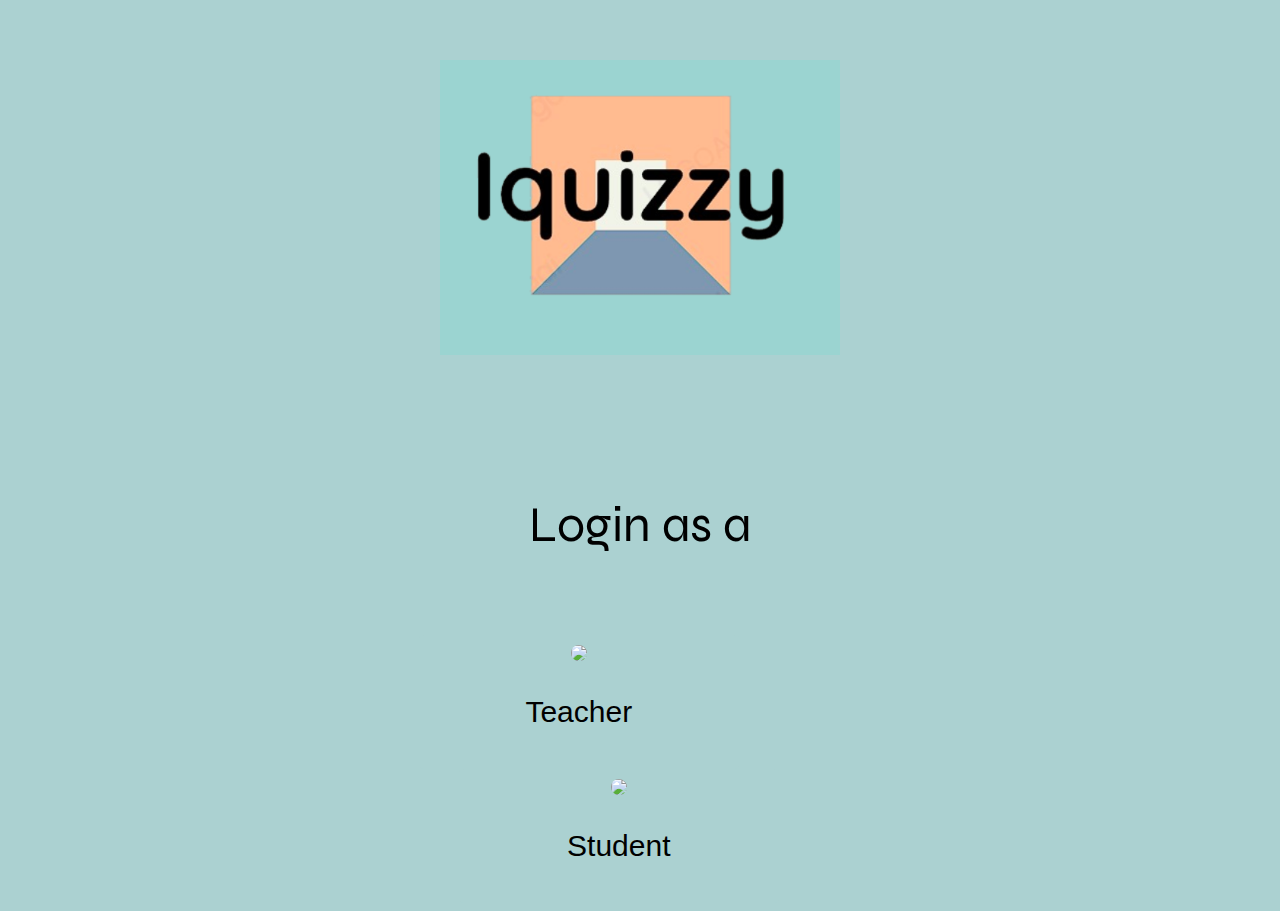
==== index.html @ 36302c4b "nomenclature" ====
<!DOCTYPE html>
<html>
    <head>
        <link rel="stylesheet" href="page1.css">
        <link rel="preconnect" href="https://fonts.googleapis.com">
        <link rel="preconnect" href="https://fonts.gstatic.com" crossorigin>
        <link href="https://fonts.googleapis.com/css2?family=Syne&display=swap" rel="stylesheet">
        <title>iQuizzy</title>
    </head>
    <body>
        
        <div class="heading1 div">
           <img class="heading1_pic" src="public/iquizzy_logo.png">
        </div>

        <div class="heading2_div">
            <p class="heading2_text">
                Login as a 
            </p>
        </div>

        <div class="identity-confirm">
            <a href="../professor login/professor_login.html">
                <div class="prof-id">
                    <div class="prof-image-div">
                        <img class="prof-image" src="page1_professor.jpeg">
                    </div>
                    <div class="Teacher-div">
                        <p class="Teacher-text">
                            Teacher
                        </p>
                    </div>
                </div>
            </a>
            <div class="student-id">
                <div class="student-image-div">
                    <img class="student-image" src="page1_student.jpeg">
                </div>
                <div class="student-div">
                    <p class="student-text">
                        Student
                    </p>
                </div>
            </div>
        </div>
    </body>
</html>
---- page1.css ----
p {
    font-family: Syne, 'Courier New', Courier, monospace;
}

* {background-color: rgb(171, 209, 209)}

.heading1_pic {
    display: block;
    margin-left: auto;
    margin-right: auto;
    width: 40%;
    width: 400px;
    margin-top: 60px;

}

.heading1 div {
    display: inline-block;
    
}

.heading2_div {
    margin-top: 140px;
    
}
.heading2_text {
    text-align: center;
    font-size: 50px;
    color: black;
}



.prof-image,
.student-image {
    width: 200px; 
    border-radius: 20px;   

}

.identity-confirm {
    display: block;
    margin-left: auto;
    margin-right: auto;
    width: 35%;
    margin-top: 80px;

}


.prof-id,
.student-id {
    text-align: center;
    border: none;
    border-radius: 5px;
    width: 300px;
    display: inline-block;
    padding: 10px;


}

.student-id {
    margin-left: 40px;
}
.Teacher-text,
.student-text {
    font-family: sans-serif;
    font-size: 30px;
    color: black;
    
}
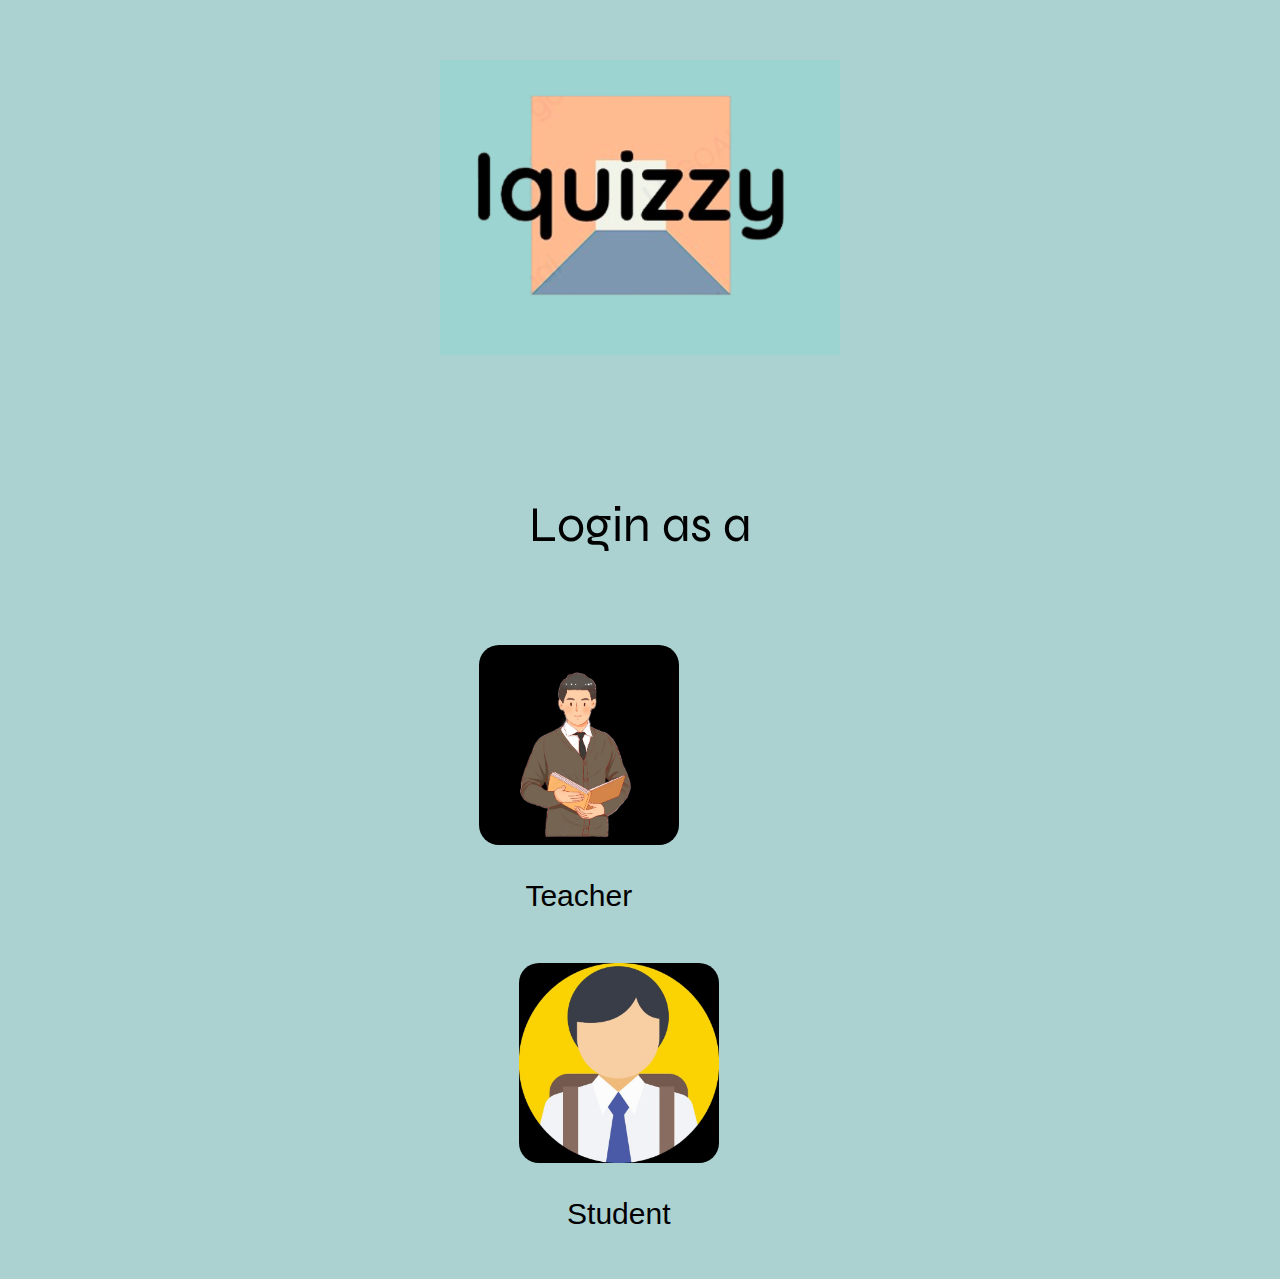
==== commit c88939ed: "12" ====
--- a/index.html
+++ b/index.html
@@ -1,7 +1,7 @@
 <!DOCTYPE html>
 <html>
     <head>
-        <link rel="stylesheet" href="page1.css">
+        <link rel="stylesheet" href="index.css">
         <link rel="preconnect" href="https://fonts.googleapis.com">
         <link rel="preconnect" href="https://fonts.gstatic.com" crossorigin>
         <link href="https://fonts.googleapis.com/css2?family=Syne&display=swap" rel="stylesheet">
@@ -23,7 +23,7 @@
             <a href="../professor login/professor_login.html">
                 <div class="prof-id">
                     <div class="prof-image-div">
-                        <img class="prof-image" src="page1_professor.jpeg">
+                        <img class="prof-image" src="public/page1_professor.jpeg">
                     </div>
                     <div class="Teacher-div">
                         <p class="Teacher-text">
@@ -34,7 +34,7 @@
             </a>
             <div class="student-id">
                 <div class="student-image-div">
-                    <img class="student-image" src="page1_student.jpeg">
+                    <img class="student-image" src="public/page1_student.jpeg">
                 </div>
                 <div class="student-div">
                     <p class="student-text">
--- a/index.css
+++ b/index.css
@@ -0,0 +1,72 @@
+p {
+    font-family: Syne, 'Courier New', Courier, monospace;
+}
+
+* {background-color: rgb(171, 209, 209)}
+
+.heading1_pic {
+    display: block;
+    margin-left: auto;
+    margin-right: auto;
+    width: 40%;
+    width: 400px;
+    margin-top: 60px;
+
+}
+
+.heading1 div {
+    display: inline-block;
+    
+}
+
+.heading2_div {
+    margin-top: 140px;
+    
+}
+.heading2_text {
+    text-align: center;
+    font-size: 50px;
+    color: black;
+}
+
+
+
+.prof-image,
+.student-image {
+    width: 200px; 
+    border-radius: 20px;   
+
+}
+
+.identity-confirm {
+    display: block;
+    margin-left: auto;
+    margin-right: auto;
+    width: 35%;
+    margin-top: 80px;
+
+}
+
+
+.prof-id,
+.student-id {
+    text-align: center;
+    border: none;
+    border-radius: 5px;
+    width: 300px;
+    display: inline-block;
+    padding: 10px;
+
+
+}
+
+.student-id {
+    margin-left: 40px;
+}
+.Teacher-text,
+.student-text {
+    font-family: sans-serif;
+    font-size: 30px;
+    color: black;
+    
+}
